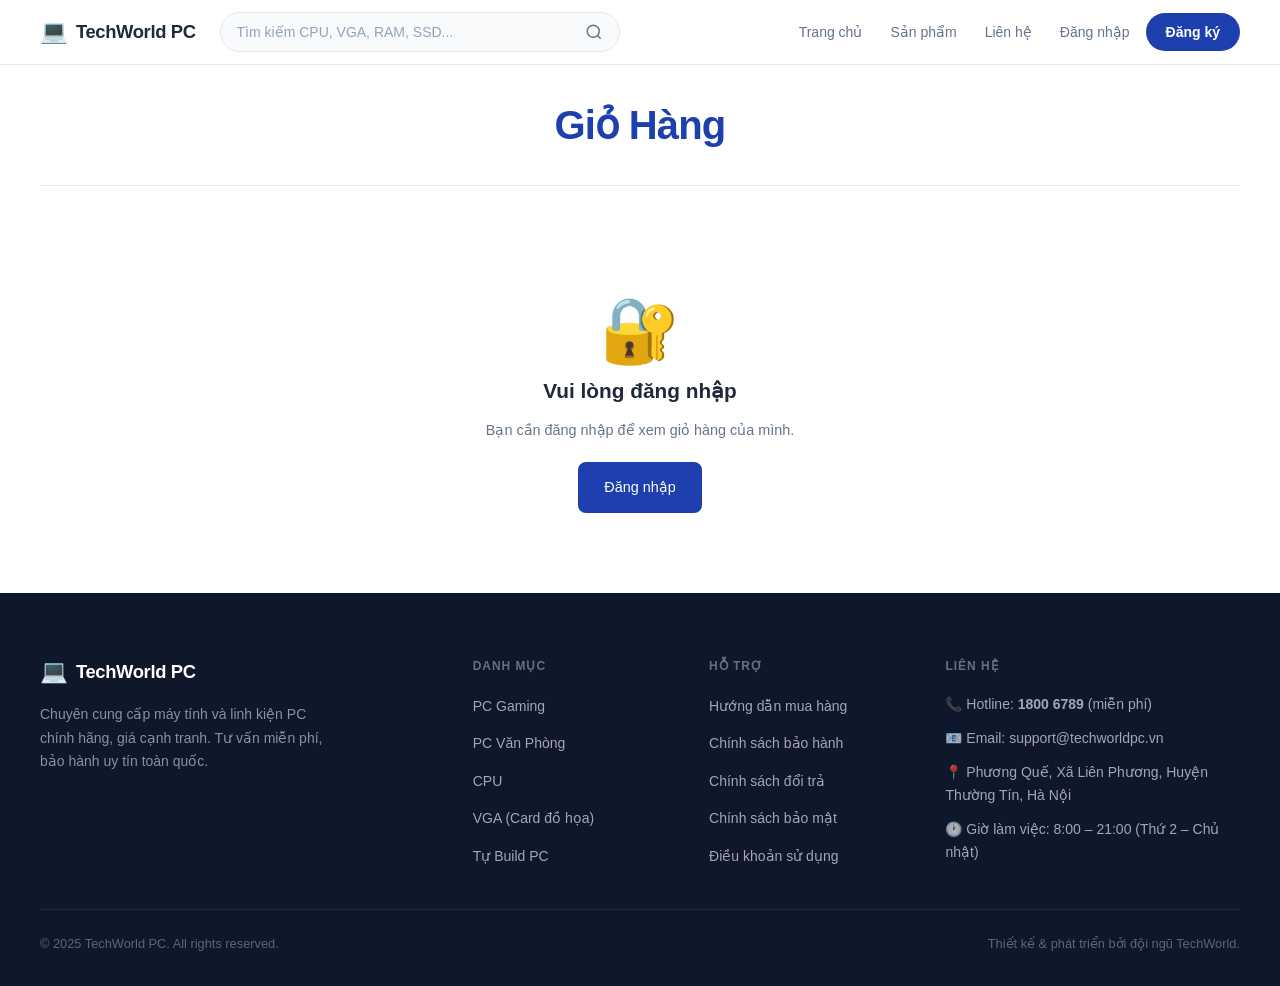
==== cart/index.html @ f657eb6c "Fix link css" ====
<!doctype html>
<html lang="en">
  <head>
    <meta charset="UTF-8" />
    <meta name="viewport" content="width=device-width, initial-scale=1.0" />
    <title>Giỏ hàng - TechWorld PC</title>

    <link rel="preconnect" href="https://fonts.googleapis.com" />
    <link rel="preconnect" href="https://fonts.gstatic.com" crossorigin />
    <link
      href="https://fonts.googleapis.com/css2?family=Be+Vietnam+Pro:wght@300;400;500;600;700;800&display=swap"
      rel="stylesheet"
    />

    <link rel="stylesheet" href="/home/home.css" />
    <link rel="stylesheet" href="/cart/cart.css" />
  </head>
  <body>
    <header id="main-header" role="banner"></header>

    <main id="main-content">
      <div class="container">
        <div class="cart-page-header">
          <h1 class="cart-page-header__title">Giỏ Hàng</h1>
        </div>

        <div id="cart-content"></div>
      </div>
    </main>

    <footer id="main-footer" role="contentinfo"></footer>

    <script src="../js/mock-data.js"></script>
    <script src="../js/common.js"></script>
    <script src="cart.js"></script>
  </body>
</html>
---- home/home.css ----
/* home/home.css

/* =================================================================
   1. RESET & BASE
================================================================= */
* {
    box-sizing: border-box;
    margin: 0;
    padding: 0;
}

html {
    scroll-behavior: smooth;
}

body {
    font-family: -apple-system, BlinkMacSystemFont, 'Segoe UI', Roboto, Oxygen, Ubuntu, Cantarell, sans-serif;
    font-size: 1rem;
    font-weight: 400;
    line-height: 1.6;
    color: #1e293b;
    background-color: #ffffff;
    -webkit-font-smoothing: antialiased;
}

img {
    display: block;
    max-width: 100%;
    height: auto;
}

a {
    color: inherit;
    text-decoration: none;
}

ul, ol {
    list-style: none;
}

button {
    font-family: inherit;
    cursor: pointer;
    border: none;
    background: none;
}

:focus-visible {
    outline: 2px solid #1e40af;
    outline-offset: 3px;
    border-radius: 4px;
}

::selection {
    background-color: #bfdbfe;
    color: #1e293b;
}

/* =================================================================
   2. TIỆN ÍCH CHUNG
================================================================= */
.container {
    width: 100%;
    max-width: 1280px;
    margin-inline: auto;
    padding-inline: clamp(1rem, 4vw, 2.5rem);
}

.section {
    padding-block: 64px;
}

.section--alt {
    background-color: #f8fafc;
}

.section-header {
    margin-bottom: 40px;
}

.section-label {
    display: inline-block;
    font-size: 0.75rem;
    font-weight: 600;
    letter-spacing: 0.1em;
    text-transform: uppercase;
    color: #1e40af;
    margin-bottom: 8px;
}

.section-title {
    font-size: clamp(1.5rem, 3vw, 2rem);
    font-weight: 700;
    line-height: 1.2;
    color: #1e293b;
    margin-bottom: 8px;
}

.section-subtitle {
    font-size: 1rem;
    color: #64748b;
    max-width: 520px;
}

.section-footer {
    margin-top: 40px;
    text-align: center;
}

.empty-msg {
    text-align: center;
    padding: 48px 0;
    color: #64748b;
    font-size: 1rem;
}

/* =================================================================
   3. NÚT BẤM (BUTTONS)
================================================================= */
.btn {
    display: inline-flex;
    align-items: center;
    justify-content: center;
    gap: 8px;
    font-family: 'DM Sans', sans-serif;
    font-size: 0.9rem;
    font-weight: 500;
    white-space: nowrap;
    border-radius: 8px;
    cursor: pointer;
    text-decoration: none;
    transition: background-color 0.3s, color 0.3s, border-color 0.3s,
                box-shadow 0.3s, transform 0.3s;
}

.btn:active {
    transform: translateY(1px);
}

.btn--sm  { padding: 8px 16px;  font-size: 0.8rem; }
.btn--md  { padding: 12px 24px; font-size: 0.9rem; }
.btn--lg  { padding: 12px 32px; font-size: 1rem;   }
.btn--block { width: 100%; }

.btn--icon {
    padding: 8px;
    min-width: 36px;
    min-height: 36px;
    display: inline-flex;
    align-items: center;
    justify-content: center;
    font-size: 1.1rem;
}

.btn--primary,
.btn-primary {
    background-color: #1e40af;
    color: #ffffff;
    border: 2px solid #1e40af;
    border-radius: 8px;
    padding: 12px 24px;
    font-family: 'DM Sans', sans-serif;
    font-size: 0.9rem;
    font-weight: 500;
    display: inline-flex;
    align-items: center;
    justify-content: center;
    cursor: pointer;
    text-decoration: none;
    transition: background-color 0.3s, box-shadow 0.3s, transform 0.3s;
}

.btn--primary:hover,
.btn-primary:hover {
    background-color: #1e3a8a;
    border-color: #1e3a8a;
    box-shadow: 0 4px 14px rgba(30, 64, 175, 0.35);
    transform: translateY(-2px);
}

.btn--outline {
    background-color: transparent;
    color: #1e40af;
    border: 2px solid #1e40af;
}

.btn--outline:hover {
    background-color: #1e40af;
    color: #ffffff;
    box-shadow: 0 4px 14px rgba(30, 64, 175, 0.25);
    transform: translateY(-2px);
}

.btn--ghost {
    background-color: #f8fafc;
    color: #64748b;
    border: 1.5px solid #e2e8f0;
}

.btn--ghost:hover {
    background-color: #eff6ff;
    color: #1e40af;
    border-color: #1e40af;
}

/* =================================================================
   4. HEADER & NAVIGATION
================================================================= */
#main-header {
    position: sticky;
    top: 0;
    z-index: 1000;
    background-color: rgba(255, 255, 255, 0.97);
    backdrop-filter: blur(8px);
    -webkit-backdrop-filter: blur(8px);
    border-bottom: 1px solid #e2e8f0;
}

.header-inner {
    display: flex;
    align-items: center;
    gap: 24px;
    height: 64px;
}

.header-logo {
    display: flex;
    align-items: center;
    gap: 8px;
    text-decoration: none;
    flex-shrink: 0;
}

.logo-icon {
    font-size: 1.4rem;
    line-height: 1;
}

.logo-text {
    font-size: 1.15rem;
    font-weight: 800;
    letter-spacing: -0.02em;
    color: #1e293b;
}

.header-search {
    flex: 1;
    max-width: 400px;
    display: flex;
    align-items: center;
    background-color: #f8fafc;
    border: 1.5px solid #e2e8f0;
    border-radius: 9999px;
    overflow: hidden;
    transition: border-color 0.3s, box-shadow 0.3s;
}

.header-search:focus-within {
    border-color: #1e40af;
    box-shadow: 0 0 0 3px rgba(30, 64, 175, 0.1);
    background-color: #ffffff;
}

.header-search input {
    flex: 1;
    border: none;
    background: transparent;
    padding: 8px 16px;
    font-family: 'DM Sans', sans-serif;
    font-size: 0.875rem;
    color: #1e293b;
    outline: none;
    min-width: 0;
}

.header-search input::placeholder {
    color: #94a3b8;
}

.header-search button {
    padding: 0 16px;
    height: 38px;
    color: #64748b;
    display: flex;
    align-items: center;
    flex-shrink: 0;
    transition: color 0.3s;
}

.header-search button:hover {
    color: #1e40af;
}

.nav-menu {
    display: flex;
    align-items: center;
    gap: 4px;
    margin-left: auto;
}

.nav-link {
    display: inline-flex;
    align-items: center;
    padding: 8px 12px;
    font-size: 0.875rem;
    font-weight: 400;
    color: #64748b;
    border-radius: 8px;
    white-space: nowrap;
    transition: color 0.3s, background-color 0.3s;
}

.nav-link:hover {
    color: #1e293b;
    background-color: #f8fafc;
}

.nav-link--account {
    font-weight: 500;
    color: #1e293b;
}

.nav-link--register {
    background-color: #1e40af;
    color: #ffffff !important;
    font-weight: 600;
    padding: 8px 20px;
    border-radius: 9999px;
}

.nav-link--register:hover {
    background-color: #1e3a8a;
}

.nav-link--cart {
    font-weight: 500;
    color: #1e293b;
    position: relative;
}

.cart-badge {
    display: inline-flex;
    align-items: center;
    justify-content: center;
    min-width: 18px;
    height: 18px;
    padding: 0 4px;
    background-color: #dc2626;
    color: #ffffff;
    font-size: 0.65rem;
    font-weight: 700;
    border-radius: 9999px;
    margin-left: 4px;
}

.cart-badge--hidden {
    display: none;
}

.mobile-menu-toggle {
    display: none;
    padding: 8px;
    font-size: 1.2rem;
    color: #1e293b;
    border-radius: 8px;
    transition: background-color 0.3s;
}

.mobile-menu-toggle:hover {
    background-color: #f8fafc;
}

/* =================================================================
   5. HERO BANNER
================================================================= */
.hero {
    position: relative;
    background-color: #0D0F14;
    background-image: linear-gradient(rgba(30, 64, 175, 0.07) 1px, transparent 1px),
                      linear-gradient(90deg, rgba(30, 64, 175, 0.07) 1px, transparent 1px);
    background-size: 48px 48px;
    padding-block: 80px;
    overflow: hidden;
    border-bottom: 1px solid #1e293b;
}

.hero::before {
    content: '';
    position: absolute;
    bottom: 0;
    left: 50%;
    transform: translateX(-50%);
    width: 80%;
    height: 60%;
    background: radial-gradient(ellipse at bottom, rgba(30, 64, 175, 0.25) 0%, transparent 70%);
    pointer-events: none;
}

.hero-content {
    position: relative;
    z-index: 1;
    max-width: 1280px;
    margin-inline: auto;
    padding-inline: clamp(1rem, 4vw, 2.5rem);
    text-align: center;
}

.hero-eyebrow {
    display: inline-block;
    font-size: 0.78rem;
    font-weight: 600;
    letter-spacing: 0.08em;
    text-transform: uppercase;
    color: #93c5fd;
    background-color: rgba(30, 64, 175, 0.2);
    border: 1px solid rgba(30, 64, 175, 0.4);
    border-radius: 9999px;
    padding: 5px 16px;
    margin-bottom: 24px;
}

.hero-title {
    font-size: clamp(2.2rem, 5.5vw, 3.2rem);
    font-weight: 800;
    line-height: 1.1;
    letter-spacing: -0.03em;
    color: #ffffff;
    margin-bottom: 16px;
}

.hero-title span {
    color: #3b82f6;
}

.hero-subtitle {
    font-size: 1rem;
    color: rgba(241, 245, 249, 0.6);
    max-width: 520px;
    margin-inline: auto;
    margin-bottom: 36px;
}

.hero-actions {
    display: flex;
    gap: 16px;
    justify-content: center;
    flex-wrap: wrap;
    margin-bottom: 48px;
}

.hero-stats {
    display: flex;
    justify-content: center;
    gap: 8px;
    flex-wrap: wrap;
    padding-top: 32px;
    border-top: 1px solid rgba(255, 255, 255, 0.08);
}

.hero-stat {
    display: flex;
    flex-direction: column;
    align-items: center;
    padding: 12px 28px;
}

.hero-stat strong {
    font-size: 1.7rem;
    font-weight: 800;
    color: #ffffff;
    line-height: 1;
}

.hero-stat span {
    font-size: 0.7rem;
    font-weight: 600;
    letter-spacing: 0.08em;
    text-transform: uppercase;
    color: rgba(241, 245, 249, 0.45);
    margin-top: 6px;
}

/* =================================================================
   6. DANH MỤC SẢN PHẨM (Categories)
================================================================= */
.categories-grid {
    display: grid;
    grid-template-columns: repeat(5, 1fr);
    gap: 16px;
}

.category-card {
    display: flex;
    flex-direction: column;
    align-items: center;
    text-align: center;
    padding: 16px 12px;
    background-color: #ffffff;
    border: 1.5px solid #e2e8f0;
    border-radius: 12px;
    text-decoration: none;
    color: #1e293b;
    transition: border-color 0.3s, box-shadow 0.3s, transform 0.3s;
    cursor: pointer;
}

.category-card:hover {
    border-color: #1e40af;
    box-shadow: 0 4px 16px rgba(0, 0, 0, 0.08);
    transform: translateY(-4px);
}

.category-card__icon {
    width: 56px;
    height: 56px;
    border-radius: 10px;
    background-color: #eff6ff;
    overflow: hidden;
    margin-bottom: 10px;
    display: flex;
    align-items: center;
    justify-content: center;
    flex-shrink: 0;
}

.category-card__icon img {
    width: 100%;
    height: 100%;
    object-fit: contain;
    padding: 6px;
}

.category-card__icon span {
    font-size: 1.5rem;
    line-height: 1;
}

.category-card__name {
    font-size: 0.8rem;
    font-weight: 600;
    color: #1e293b;
    margin-bottom: 0;
    line-height: 1.3;
}

.category-card__desc {
    display: none;
}

.category-card__cta {
    display: none;
}

/* =================================================================
   7. SẢN PHẨM NỔI BẬT (Featured Products)
================================================================= */
.products-grid {
    display: grid;
    grid-template-columns: repeat(4, 1fr);
    gap: 20px;
}

.product-card {
    display: flex;
    flex-direction: column;
    background-color: #ffffff;
    border: 1.5px solid #e2e8f0;
    border-radius: 16px;
    overflow: hidden;
    transition: border-color 0.3s, box-shadow 0.3s, transform 0.3s;
    height: 100%;
    min-width: 0;
}

.product-card:hover {
    border-color: #1e40af;
    box-shadow: 0 4px 16px rgba(0, 0, 0, 0.08);
    transform: translateY(-4px);
}

.product-card__img-wrap {
    display: block;
    position: relative;
    aspect-ratio: 4 / 3;
    background-color: #f8fafc;
    overflow: hidden;
}

.product-card__img {
    width: 100%;
    height: 100%;
    object-fit: cover;
    transition: transform 0.4s;
}

.product-card:hover .product-card__img {
    transform: scale(1.05);
}

.product-card__body {
    display: flex;
    flex-direction: column;
    flex: 1;
    padding: 16px;
    gap: 8px;
}

.product-card__name {
    font-size: 0.9rem;
    font-weight: 600;
    color: #1e293b;
    line-height: 1.4;
    display: -webkit-box;
    -webkit-line-clamp: 2;
    -webkit-box-orient: vertical;
    overflow: hidden;
    text-decoration: none;
    transition: color 0.3s;
    min-height: 2.8em;
}

.product-card__name:hover {
    color: #1e40af;
}

.product-card__desc {
    font-size: 0.8rem;
    color: #64748b;
    line-height: 1.5;
    display: -webkit-box;
    -webkit-line-clamp: 2;
    -webkit-box-orient: vertical;
    overflow: hidden;
}

.product-price {
    display: flex;
    align-items: baseline;
    flex-wrap: wrap;
    gap: 8px;
    row-gap: 4px;
}

.product-price__current {
    font-size: 1.05rem;
    font-weight: 700;
    color: #1e40af;
    letter-spacing: -0.01em;
    white-space: nowrap;
}

.product-price__original {
    font-size: 0.75rem;
    color: #94a3b8;
    text-decoration: line-through;
    white-space: nowrap;
}

.product-badge {
    position: absolute;
    top: 12px;
    left: 12px;
    font-size: 0.7rem;
    font-weight: 700;
    letter-spacing: 0.03em;
    padding: 3px 10px;
    border-radius: 9999px;
    z-index: 1;
    white-space: nowrap;
}

.product-badge--sale {
    background-color: #dc2626;
    color: #ffffff;
}

.product-badge--hot {
    background-color: #ea580c;
    color: #ffffff;
}

.product-badge--featured {
    background-color: #1e40af;
    color: #ffffff;
}

.product-stock {
    display: inline-block;
    font-size: 0.7rem;
    font-weight: 500;
    padding: 2px 8px;
    border-radius: 9999px;
    width: fit-content;
    white-space: nowrap;
}

.product-stock--in {
    background-color: #dcfce7;
    color: #16a34a;
}

.product-stock--low {
    background-color: #fef9c3;
    color: #d97706;
}

.product-stock--out {
    background-color: #fee2e2;
    color: #dc2626;
}

.product-card__actions {
    display: flex;
    gap: 8px;
    margin-top: auto;
    padding-top: 12px;
    border-top: 1px solid #e2e8f0;
}

.product-card__actions .btn--primary {
    flex: 1;
}

/* =================================================================
   8. WHY CHOOSE US
================================================================= */
.why-choose-us-grid {
    display: flex;
    flex-wrap: wrap;
    justify-content: center;
    gap: 24px;
    margin-top: 40px;
}

.feature-card {
    flex: 0 1 280px;
    display: flex;
    flex-direction: column;
    align-items: center;
    text-align: center;
    padding: 32px 24px;
    background-color: #ffffff;
    border: 1px solid #e2e8f0;
    border-radius: 16px;
    transition: all 0.3s ease;
}

.feature-card:hover {
    transform: translateY(-8px);
    border-color: #1e40af;
    box-shadow: 0 12px 24px rgba(30, 64, 175, 0.1);
}

.feature-card__icon {
    width: 64px;
    height: 64px;
    background-color: #eff6ff;
    color: #1e40af;
    font-size: 28px;
    display: flex;
    align-items: center;
    justify-content: center;
    border-radius: 12px;
    margin-bottom: 20px;
    transition: all 0.3s ease;
}

.feature-card:hover .feature-card__icon {
    background-color: #1e40af;
    color: #ffffff;
    transform: rotate(-5deg);
}

.feature-card__title {
    font-size: 1.125rem;
    font-weight: 700;
    color: #1e293b;
    margin-bottom: 12px;
}

.feature-card__desc {
    font-size: 0.875rem;
    color: #64748b;
    line-height: 1.6;
}

/* =================================================================
   9. FOOTER
================================================================= */
#main-footer {
    background-color: #0f172a;
    color: #f1f5f9;
}

.footer-inner {
    padding-block: 64px 32px;
}

.footer-grid {
    display: grid;
    grid-template-columns: 2fr 1fr 1fr 1.5fr;
    gap: 40px;
    padding-bottom: 40px;
    border-bottom: 1px solid #1e293b;
}

.footer-logo {
    display: flex;
    align-items: center;
    gap: 8px;
    margin-bottom: 16px;
}

.footer-logo .logo-text {
    color: #ffffff;
}

.footer-col p {
    font-size: 0.875rem;
    color: rgba(241, 245, 249, 0.55);
    line-height: 1.7;
    max-width: 300px;
}

.footer-heading {
    font-size: 0.75rem;
    font-weight: 700;
    letter-spacing: 0.08em;
    text-transform: uppercase;
    color: rgba(241, 245, 249, 0.4);
    margin-bottom: 16px;
}

.footer-links li + li,
.footer-contact li + li {
    margin-top: 12px;
}

.footer-links a {
    font-size: 0.875rem;
    color: rgba(241, 245, 249, 0.65);
    transition: color 0.3s;
}

.footer-links a:hover {
    color: #ffffff;
}

.footer-contact li {
    font-size: 0.875rem;
    color: rgba(241, 245, 249, 0.65);
    line-height: 1.6;
}

.footer-bottom {
    display: flex;
    align-items: center;
    justify-content: space-between;
    flex-wrap: wrap;
    gap: 12px;
    padding-top: 24px;
}

.footer-bottom p {
    font-size: 0.8rem;
    color: rgba(241, 245, 249, 0.35);
}

/* =================================================================
   10. TOAST NOTIFICATION
================================================================= */
.toast {
    background-color: #0f172a;
    color: #f1f5f9;
    padding: 16px 20px;
    border-radius: 12px;
    font-size: 0.875rem;
    box-shadow: 0 8px 32px rgba(0, 0, 0, 0.10);
    border-left: 3px solid #1e40af;
    max-width: 340px;
    line-height: 1.5;
}

/* =================================================================
   11. RESPONSIVE - BREAKPOINT 900px
================================================================= */
@media (max-width: 900px) {
    /* === HEADER: HAMBURGER MENU === */
    .header-inner {
        flex-wrap: wrap;
        height: auto;
        padding-block: 12px;
        gap: 12px;
        position: relative;
    }

    .mobile-menu-toggle {
        display: flex;
        order: 1;
        align-items: center;
        justify-content: center;
        width: 40px;
        height: 40px;
        font-size: 1.4rem;
    }

    .header-logo {
        order: 2;
        flex: 1;
    }

    .header-search {
        order: 4;
        max-width: 100%;
        width: 100%;
        margin-top: 4px;
    }

    /* Ẩn menu mặc định */
    .nav-menu {
        order: 3;
        display: none;
        position: absolute;
        top: 100%;
        left: 0;
        right: 0;
        background-color: #ffffff;
        border-top: 1px solid #e2e8f0;
        border-bottom: 1px solid #e2e8f0;
        padding: 12px 20px;
        flex-direction: column;
        gap: 8px;
        z-index: 1000;
        box-shadow: 0 4px 16px rgba(0, 0, 0, 0.1);
        margin-left: 0;
    }
    
    /* Hiển thị menu khi có class nav-menu--open */
    .nav-menu.nav-menu--open {
        display: flex;
    }
    
    /* Style cho link trong menu mobile */
    .nav-menu .nav-link {
        width: 100%;
        justify-content: flex-start;
        padding: 12px 16px;
        border-radius: 8px;
        white-space: normal;
    }
    
    .nav-menu .nav-link--register {
        width: auto;
        justify-content: center;
        margin-top: 8px;
    }

    /* === CATEGORIES: 5 cột → 4 cột === */
    .categories-grid {
        grid-template-columns: repeat(4, 1fr);
        gap: 14px;
    }

    /* === PRODUCTS: 4 cột → 2 cột (THEO YÊU CẦU) === */
    .products-grid {
        grid-template-columns: repeat(2, 1fr);
        gap: 16px;
    }

    /* === FOOTER: 4 cột → 2 cột === */
    .footer-grid {
        grid-template-columns: repeat(2, 1fr);
        gap: 32px;
    }

    /* Section padding giảm */
    .section {
        padding-block: 48px;
    }
}

/* =================================================================
   12. RESPONSIVE - BREAKPOINT 600px
================================================================= */
@media (max-width: 600px) {
    /* === CATEGORIES: 4 cột → 2 cột === */
    .categories-grid {
        grid-template-columns: repeat(2, 1fr);
        gap: 12px;
    }

    .category-card {
        padding: 12px 8px;
    }

    .category-card__icon {
        width: 48px;
        height: 48px;
    }

    .category-card__name {
        font-size: 0.7rem;
    }

    /* === PRODUCTS: 2 cột → 1 cột (THEO YÊU CẦU) === */
    .products-grid {
        grid-template-columns: 1fr;
        gap: 16px;
        max-width: 400px;
        margin-inline: auto;
    }

    /* Card body padding giảm */
    .product-card__body {
        padding: 14px;
    }

    /* === GIÁ SẢN PHẨM: CHUYỂN THÀNH COLUMN LAYOUT === */
    .product-price {
        display: flex;
        align-items: baseline;
        flex-wrap: nowrap;  
        gap: 8px;
        overflow-x: auto;   
        -webkit-overflow-scrolling: touch;
    }

    .product-price__current {
        font-size: 1.05rem;
        font-weight: 700;
        color: #1e40af;
        letter-spacing: -0.01em;
        white-space: nowrap;
        flex-shrink: 0;     
    }

    .product-price__original {
        font-size: 0.75rem;
        color: #94a3b8;
        text-decoration: line-through;
        white-space: nowrap;
        flex-shrink: 0;    
    }

    /* === BADGE: GIẢM KÍCH THƯỚC PADDING === */
    .product-badge {
        font-size: 0.6rem;
        padding: 2px 8px;
        top: 8px;
        left: 8px;
    }

    /* === NÚT ACTION: COLUMN LAYOUT, NÚT ICON FULL WIDTH === */
    .product-card__actions {
        flex-direction: column;
        gap: 10px;
    }

    .product-card__actions .btn--primary {
        width: 100%;
    }
    
    .product-card__actions .btn--icon {
        width: 100%;
        padding: 10px;
        min-height: 44px;
    }

    /* Stock indicator */
    .product-stock {
        font-size: 0.65rem;
        padding: 2px 8px;
    }

    /* === HERO: giảm padding === */
    .hero {
        padding-block: 48px;
    }

    .hero-actions {
        flex-direction: column;
        align-items: center;
    }

    .hero-stats {
        gap: 0;
    }

    .hero-stat {
        padding: 8px 16px;
    }

    .hero-stat strong {
        font-size: 1.3rem;
    }

    /* === WHY CHOOSE US === */
    .why-choose-us-grid {
        gap: 16px;
    }

    .feature-card {
        padding: 24px 16px;
    }

    /* === FOOTER: 2 cột → 1 cột === */
    .footer-grid {
        grid-template-columns: 1fr;
        gap: 28px;
        text-align: center;
    }

    .footer-logo {
        justify-content: center;
    }

    .footer-col p {
        margin-inline: auto;
    }

    .footer-bottom {
        flex-direction: column;
        text-align: center;
    }
}

/* =================================================================
   13. HỖ TRỢ THÊM CHO MÀN HÌNH RẤT NHỎ (dưới 400px)
================================================================= */
@media (max-width: 400px) {
    .categories-grid {
        gap: 10px;
    }

    .category-card__icon {
        width: 42px;
        height: 42px;
    }

    .product-card__body {
        padding: 12px;
    }

    .product-price__current {
        font-size: 0.95rem;
    }
}
---- cart/cart.css ----
/* cart/cart.css  */

/* =================================================================
   1. TIÊU ĐỀ TRANG
================================================================= */
.cart-page-header {
    padding: 28px 0 24px;
    border-bottom: 1px solid #e2e8f0;
    margin-bottom: 32px;
}

.cart-page-header__title {
    font-size: 2.5rem;
    font-weight: 700;
    color: #1e40af;
    letter-spacing: -0.02em;
    margin-bottom: 4px;
    text-align: center;
}

.cart-page-header__sub {
    font-size: 0.875rem;
    color: #64748b;
}

/* =================================================================
   2. LAYOUT 2 COT
================================================================= */
.cart-layout {
    display: grid;
    grid-template-columns: 1fr 340px;
    gap: 32px;
    align-items: start;
    padding-bottom: 64px;
}

/* =================================================================
   3. Danh sach san pham
================================================================= */
.cart-items {
    display: flex;
    flex-direction: column;
    gap: 0;
}

/* Header hang tieu de */
.cart-items__header {
    display: grid;
    grid-template-columns: 2fr 1fr 1fr 1fr 40px;
    gap: 12px;
    padding: 10px 16px;
    background-color: #f8fafc;
    border: 1.5px solid #e2e8f0;
    border-radius: 10px 10px 0 0;
    font-size: 0.78rem;
    font-weight: 700;
    color: #64748b;
    text-transform: uppercase;
    letter-spacing: 0.05em;
}

.cart-items__col--price,
.cart-items__col--qty,
.cart-items__col--total {
    text-align: center;
}

/* Moi dong san oham */
.cart-item {
    display: grid;
    grid-template-columns: 2fr 1fr 1fr 1fr 40px;
    gap: 12px;
    align-items: center;
    padding: 16px;
    background-color: #ffffff;
    border: 1.5px solid #e2e8f0;
    border-top: none;
    transition: background-color 0.2s;
}

.cart-item:last-child {
    border-radius: 0 0 10px 10px;
}

.cart-item:hover {
    background-color: #fafafa;
}

/* Anh + ten san pham */
.cart-item__product {
    display: flex;
    align-items: center;
    gap: 12px;
    min-width: 0;
}

.cart-item__img-link {
    flex-shrink: 0;
}

.cart-item__img {
    width: 64px;
    height: 64px;
    object-fit: contain;
    border: 1px solid #e2e8f0;
    border-radius: 8px;
    background-color: #f8fafc;
    padding: 4px;
}

.cart-item__name {
    font-size: 0.875rem;
    font-weight: 600;
    color: #1e293b;
    text-decoration: none;
    line-height: 1.4;
    display: -webkit-box;
    -webkit-line-clamp: 2;
    -webkit-box-orient: vertical;
    overflow: hidden;
    transition: color 0.2s;
}

.cart-item__name:hover {
    color: #1e40af;
}

/* Don gia */
.cart-item__price {
    font-size: 0.875rem;
    color: #475569;
    text-align: center;
}

/* Thanh tien */
.cart-item__total {
    text-align: center;
    font-size: 0.9rem;
    color: #1e40af;
}

/* Nut xoa */
.cart-item__remove {
    display: flex;
    justify-content: center;
}

.cart-item__remove-btn {
    background: none;
    border: none;
    cursor: pointer;
    font-size: 1rem;
    padding: 4px;
    border-radius: 6px;
    transition: background-color 0.2s, transform 0.2s;
    line-height: 1;
}

.cart-item__remove-btn:hover {
    background-color: #fee2e2;
    transform: scale(1.15);
}

/* Link quay lai trang san pham */
.cart-back-link {
    display: inline-flex;
    align-items: center;
    gap: 6px;
    font-size: 0.875rem;
    color: #1e40af;
    text-decoration: none;
    font-weight: 500;
    margin-top: 20px;
    transition: gap 0.2s;
}

.cart-back-link:hover {
    gap: 10px;
    text-decoration: underline;
}

/* =================================================================
   4. Dieu chinh so luong
================================================================= */
.cart-item__qty {
    display: flex;
    justify-content: center;
}

.qty-control {
    display: flex;
    align-items: center;
    border: 1.5px solid #e2e8f0;
    border-radius: 8px;
    overflow: hidden;
}

.qty-control__btn {
    width: 30px;
    height: 32px;
    background-color: #f8fafc;
    color: #1e293b;
    font-size: 1rem;
    font-weight: 600;
    border: none;
    cursor: pointer;
    display: flex;
    align-items: center;
    justify-content: center;
    flex-shrink: 0;
    transition: background-color 0.2s, color 0.2s;
}

.qty-control__btn:hover {
    background-color: #1e40af;
    color: #ffffff;
}

.qty-control__input {
    width: 40px;
    height: 32px;
    border: none;
    border-left: 1.5px solid #e2e8f0;
    border-right: 1.5px solid #e2e8f0;
    text-align: center;
    font-family: inherit;
    font-size: 0.875rem;
    font-weight: 600;
    color: #1e293b;
    background-color: #ffffff;
    outline: none;
    -moz-appearance: textfield;
}

.qty-control__input::-webkit-outer-spin-button,
.qty-control__input::-webkit-inner-spin-button {
    -webkit-appearance: none;
}

/* =================================================================
   5. Tom tat don hang
================================================================= */
.cart-summary {
    background-color: #ffffff;
    border: 1.5px solid #e2e8f0;
    border-radius: 12px;
    padding: 24px;
    position: sticky;
    top: 80px;
    display: flex;
    flex-direction: column;
    gap: 14px;
}

.cart-summary__title {
    font-size: 1rem;
    font-weight: 700;
    color: #1e293b;
    margin-bottom: 4px;
}

.cart-summary__row {
    display: flex;
    justify-content: space-between;
    align-items: center;
    font-size: 0.875rem;
    color: #475569;
}

.cart-summary__row--total {
    font-size: 1rem;
    color: #1e293b;
}

.cart-summary__total-price {
    font-size: 1.3rem;
    font-weight: 800;
    color: #1e40af;
}

.cart-summary__divider {
    height: 1px;
    background-color: #e2e8f0;
    margin: 2px 0;
}

.free-ship {
    color: #16a34a;
    font-weight: 600;
}

/* Banner mien phi ship */
.free-ship-banner {
    display: flex;
    align-items: center;
    gap: 10px;
    background-color: #f0fdf4;
    border: 1px solid #bbf7d0;
    border-radius: 8px;
    padding: 10px 12px;
    font-size: 0.8rem;
    color: #374151;
    line-height: 1.5;
}

.free-ship-banner--ok {
    background-color: #f0fdf4;
    border-color: #86efac;
}

.free-ship-banner__icon {
    font-size: 1.1rem;
    flex-shrink: 0;
}

/* Nut thanh toan*/
.cart-checkout-btn {
    height: 46px;
    font-size: 0.95rem;
    font-weight: 700;
    letter-spacing: 0.01em;
    margin-top: 4px;
    transition: background-color 0.3s, box-shadow 0.3s, transform 0.2s;
}

.cart-checkout-btn:hover {
    box-shadow: 0 4px 14px rgba(30, 64, 175, 0.35);
    transform: translateY(-1px);
}

/* =================================================================
   6. EMPTY STATE & LOGIN REQUIRED
================================================================= */
.cart-empty {
    display: flex;
    flex-direction: column;
    align-items: center;
    justify-content: center;
    text-align: center;
    padding: 80px 24px;
    gap: 12px;
}

.cart-empty__icon {
    font-size: 4rem;
    line-height: 1;
}

.cart-empty__title {
    font-size: 1.3rem;
    font-weight: 700;
    color: #1e293b;
}

.cart-empty__sub {
    font-size: 0.9rem;
    color: #64748b;
    margin-bottom: 8px;
    max-width: 360px;
}

/* =================================================================
   7. RESPONSIVE
================================================================= */
@media (max-width: 1024px) {
    .cart-layout {
        grid-template-columns: 1fr 280px;
        gap: 24px;
    }
}

@media (max-width: 900px) {
    /* 1 cot tren mobile */
    .cart-layout {
        grid-template-columns: 1fr;
    }

    .cart-summary {
        position: static;
    }

    /* Header bang an tren mobile */
    .cart-items__header {
        display: none;
    }

    /* Moi dong dung 1 cot */
    .cart-item {
        grid-template-columns: 1fr;
        gap: 10px;
        padding: 16px;
        border-radius: 10px;
        border: 1.5px solid #e2e8f0;
        margin-bottom: 12px;
    }

    .cart-item:last-child {
        border-radius: 10px;
    }

    .cart-item__price::before    { content: attr(data-label) ': '; font-weight: 600; color: #374151; }
    .cart-item__total::before    { content: attr(data-label) ': '; font-weight: 600; color: #374151; }
    .cart-item__price,
    .cart-item__total { text-align: left; }

    .cart-item__qty {
        justify-content: flex-start;
    }

    .cart-item__remove {
        justify-content: flex-start;
    }
}
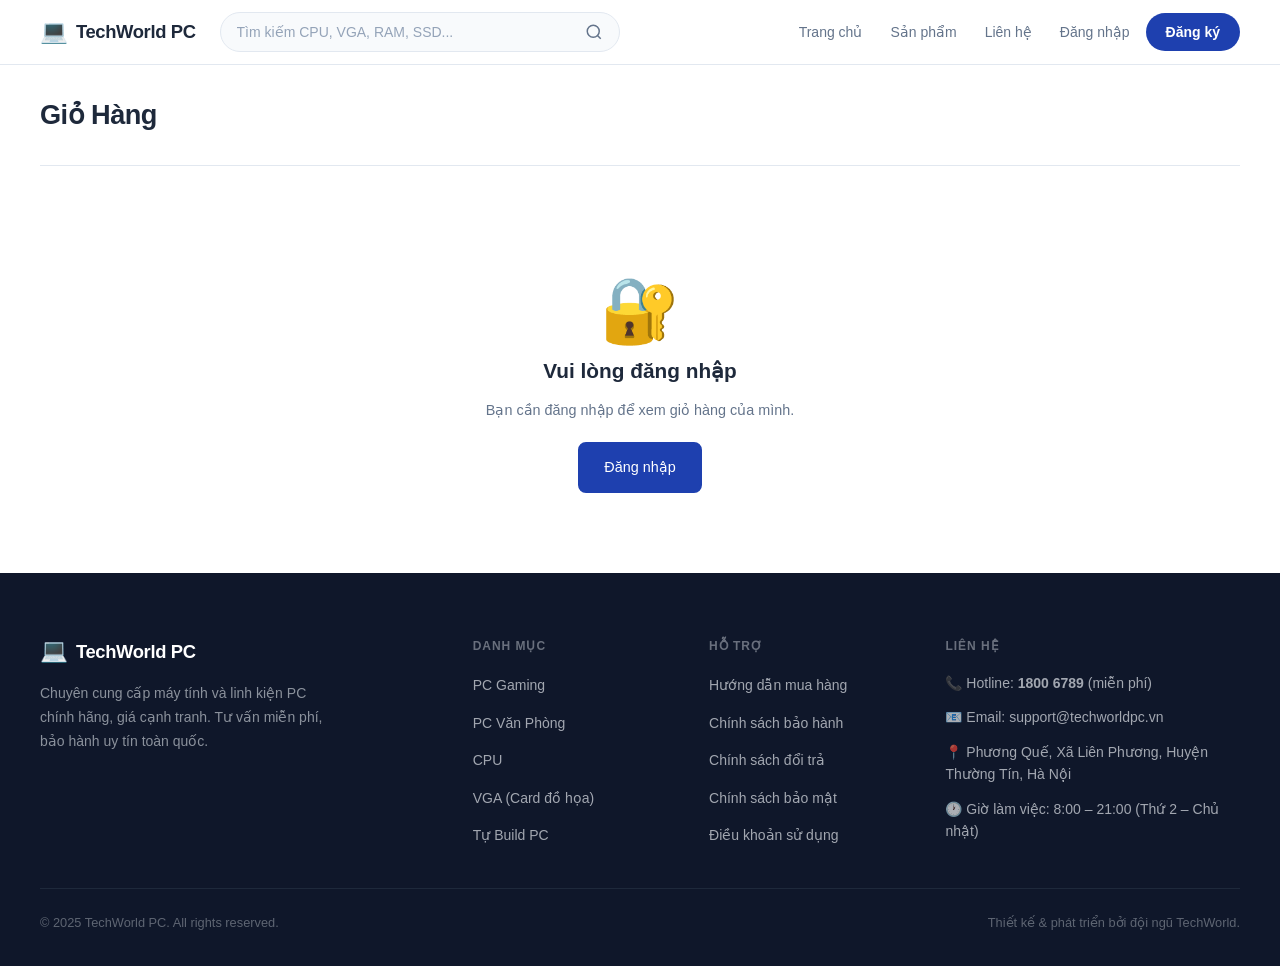
==== commit 0dfab5a4: "Merge pull request #26 from qaletdiv/feature/contact Feature/contact" ====
--- a/cart/index.html
+++ b/cart/index.html
@@ -7,10 +7,10 @@
 
     <link rel="preconnect" href="https://fonts.googleapis.com" />
     <link rel="preconnect" href="https://fonts.gstatic.com" crossorigin />
-    <link
-      href="https://fonts.googleapis.com/css2?family=Be+Vietnam+Pro:wght@300;400;500;600;700;800&display=swap"
-      rel="stylesheet"
-    />
+    <link href="https://fonts.googleapis.com/css2?family=Be+Vietnam+Pro:wght@300;400;500;600;700;800&display=swap" rel="stylesheet"/>
+
+    <link rel="icon" href="/images/apple-touch-icon.png" type="image/x-icon">
+    <link rel="shortcut icon" href="/images/apple-touch-icon.png" type="image/x-icon">
 
     <link rel="stylesheet" href="/home/home.css" />
     <link rel="stylesheet" href="/cart/cart.css" />
@@ -30,8 +30,8 @@
 
     <footer id="main-footer" role="contentinfo"></footer>
 
-    <script src="../js/mock-data.js"></script>
-    <script src="../js/common.js"></script>
-    <script src="cart.js"></script>
+    <script src="/js/mock-data.js"></script>
+    <script src="/js/common.js"></script>
+    <script src="/cart/cart.js"></script>
   </body>
 </html>
--- a/cart/cart.css
+++ b/cart/cart.css
@@ -1,4 +1,4 @@
-/* cart/cart.css  */
+/* cart/cart.css ― Kế thừa home.css */
 
 /* =================================================================
    1. TIÊU ĐỀ TRANG
@@ -8,23 +8,20 @@
     border-bottom: 1px solid #e2e8f0;
     margin-bottom: 32px;
 }
-
 .cart-page-header__title {
-    font-size: 2.5rem;
+    font-size: 1.7rem;
     font-weight: 700;
-    color: #1e40af;
+    color: #1e293b;
     letter-spacing: -0.02em;
     margin-bottom: 4px;
-    text-align: center;
-}
-
+}
 .cart-page-header__sub {
     font-size: 0.875rem;
     color: #64748b;
 }
 
 /* =================================================================
-   2. LAYOUT 2 COT
+   2. LAYOUT 2 CỘT
 ================================================================= */
 .cart-layout {
     display: grid;
@@ -35,19 +32,70 @@
 }
 
 /* =================================================================
-   3. Danh sach san pham
+   3. CHECKBOX TÙY CHỈNH
+================================================================= */
+.cart-checkbox {
+    display: inline-flex;
+    align-items: center;
+    cursor: pointer;
+    line-height: 1;
+}
+
+/* Ẩn checkbox gốc của trình duyệt */
+.cart-checkbox input[type="checkbox"] {
+    display: none;
+}
+
+/* Hộp checkbox tùy chỉnh */
+.cart-checkbox__box {
+    width: 18px;
+    height: 18px;
+    border: 1.5px solid #cbd5e1;
+    border-radius: 4px;
+    background-color: #ffffff;
+    display: flex;
+    align-items: center;
+    justify-content: center;
+    flex-shrink: 0;
+    transition: background-color 0.2s, border-color 0.2s;
+}
+
+/* Khi được tích → nền xanh */
+.cart-checkbox input:checked + .cart-checkbox__box {
+    background-color: #1e40af;
+    border-color: #1e40af;
+}
+
+/* Dấu tích bên trong */
+.cart-checkbox input:checked + .cart-checkbox__box::after {
+    content: '';
+    display: block;
+    width: 10px;
+    height: 5px;
+    border-left: 2px solid #ffffff;
+    border-bottom: 2px solid #ffffff;
+    transform: rotate(-45deg) translateY(-1px);
+}
+
+/* Hover */
+.cart-checkbox:hover .cart-checkbox__box {
+    border-color: #1e40af;
+}
+
+/* =================================================================
+   4. DANH SÁCH SẢN PHẨM
 ================================================================= */
 .cart-items {
     display: flex;
     flex-direction: column;
-    gap: 0;
-}
-
-/* Header hang tieu de */
+}
+
+/* Header hàng tiêu đề — thêm cột checkbox */
 .cart-items__header {
     display: grid;
-    grid-template-columns: 2fr 1fr 1fr 1fr 40px;
+    grid-template-columns: 36px 2fr 1fr 1fr 1fr 40px;
     gap: 12px;
+    align-items: center;
     padding: 10px 16px;
     background-color: #f8fafc;
     border: 1.5px solid #e2e8f0;
@@ -65,10 +113,10 @@
     text-align: center;
 }
 
-/* Moi dong san oham */
+/* Mỗi dòng sản phẩm — thêm cột checkbox */
 .cart-item {
     display: grid;
-    grid-template-columns: 2fr 1fr 1fr 1fr 40px;
+    grid-template-columns: 36px 2fr 1fr 1fr 1fr 40px;
     gap: 12px;
     align-items: center;
     padding: 16px;
@@ -86,7 +134,19 @@
     background-color: #fafafa;
 }
 
-/* Anh + ten san pham */
+/* Highlight dòng đang được tích */
+.cart-item:has(.item-checkbox:checked) {
+    background-color: #f0f7ff;
+}
+
+/* Cột checkbox trong dòng sản phẩm */
+.cart-item__check {
+    display: flex;
+    align-items: center;
+    justify-content: center;
+}
+
+/* Ảnh + tên sản phẩm */
 .cart-item__product {
     display: flex;
     align-items: center;
@@ -94,9 +154,7 @@
     min-width: 0;
 }
 
-.cart-item__img-link {
-    flex-shrink: 0;
-}
+.cart-item__img-link { flex-shrink: 0; }
 
 .cart-item__img {
     width: 64px;
@@ -120,31 +178,27 @@
     overflow: hidden;
     transition: color 0.2s;
 }
-
-.cart-item__name:hover {
-    color: #1e40af;
-}
-
-/* Don gia */
+.cart-item__name:hover { color: #1e40af; }
+
+/* Đơn giá */
 .cart-item__price {
     font-size: 0.875rem;
     color: #475569;
     text-align: center;
 }
 
-/* Thanh tien */
+/* Thành tiền */
 .cart-item__total {
     text-align: center;
     font-size: 0.9rem;
     color: #1e40af;
 }
 
-/* Nut xoa */
+/* Nút xóa */
 .cart-item__remove {
     display: flex;
     justify-content: center;
 }
-
 .cart-item__remove-btn {
     background: none;
     border: none;
@@ -155,13 +209,12 @@
     transition: background-color 0.2s, transform 0.2s;
     line-height: 1;
 }
-
 .cart-item__remove-btn:hover {
     background-color: #fee2e2;
     transform: scale(1.15);
 }
 
-/* Link quay lai trang san pham */
+/* Link quay lại */
 .cart-back-link {
     display: inline-flex;
     align-items: center;
@@ -173,19 +226,12 @@
     margin-top: 20px;
     transition: gap 0.2s;
 }
-
-.cart-back-link:hover {
-    gap: 10px;
-    text-decoration: underline;
-}
-
-/* =================================================================
-   4. Dieu chinh so luong
-================================================================= */
-.cart-item__qty {
-    display: flex;
-    justify-content: center;
-}
+.cart-back-link:hover { gap: 10px; text-decoration: underline; }
+
+/* =================================================================
+   5. ĐIỀU KHIỂN SỐ LƯỢNG
+================================================================= */
+.cart-item__qty { display: flex; justify-content: center; }
 
 .qty-control {
     display: flex;
@@ -194,7 +240,6 @@
     border-radius: 8px;
     overflow: hidden;
 }
-
 .qty-control__btn {
     width: 30px;
     height: 32px;
@@ -210,11 +255,7 @@
     flex-shrink: 0;
     transition: background-color 0.2s, color 0.2s;
 }
-
-.qty-control__btn:hover {
-    background-color: #1e40af;
-    color: #ffffff;
-}
+.qty-control__btn:hover { background-color: #1e40af; color: #ffffff; }
 
 .qty-control__input {
     width: 40px;
@@ -231,14 +272,11 @@
     outline: none;
     -moz-appearance: textfield;
 }
-
 .qty-control__input::-webkit-outer-spin-button,
-.qty-control__input::-webkit-inner-spin-button {
-    -webkit-appearance: none;
-}
-
-/* =================================================================
-   5. Tom tat don hang
+.qty-control__input::-webkit-inner-spin-button { -webkit-appearance: none; }
+
+/* =================================================================
+   6. TÓM TẮT ĐƠN HÀNG
 ================================================================= */
 .cart-summary {
     background-color: #ffffff;
@@ -251,14 +289,11 @@
     flex-direction: column;
     gap: 14px;
 }
-
 .cart-summary__title {
     font-size: 1rem;
     font-weight: 700;
     color: #1e293b;
-    margin-bottom: 4px;
-}
-
+}
 .cart-summary__row {
     display: flex;
     justify-content: space-between;
@@ -266,70 +301,75 @@
     font-size: 0.875rem;
     color: #475569;
 }
-
 .cart-summary__row--total {
     font-size: 1rem;
     color: #1e293b;
 }
-
 .cart-summary__total-price {
     font-size: 1.3rem;
     font-weight: 800;
     color: #1e40af;
 }
-
 .cart-summary__divider {
     height: 1px;
     background-color: #e2e8f0;
-    margin: 2px 0;
-}
-
-.free-ship {
-    color: #16a34a;
-    font-weight: 600;
-}
-
-/* Banner mien phi ship */
+}
+.cart-summary__hint {
+    font-size: 0.78rem;
+    color: #94a3b8;
+    text-align: center;
+    margin: 0;
+}
+.free-ship { color: #16a34a; font-weight: 600; }
+
+/* Banner miễn phí ship */
 .free-ship-banner {
     display: flex;
     align-items: center;
     gap: 10px;
-    background-color: #f0fdf4;
-    border: 1px solid #bbf7d0;
+    background-color: #f8fafc;
+    border: 1px solid #e2e8f0;
     border-radius: 8px;
     padding: 10px 12px;
     font-size: 0.8rem;
     color: #374151;
     line-height: 1.5;
-}
-
+    transition: background-color 0.3s, border-color 0.3s;
+}
 .free-ship-banner--ok {
     background-color: #f0fdf4;
     border-color: #86efac;
 }
-
-.free-ship-banner__icon {
-    font-size: 1.1rem;
-    flex-shrink: 0;
-}
-
-/* Nut thanh toan*/
+.free-ship-banner__icon { font-size: 1.1rem; flex-shrink: 0; }
+
+/* Nút thanh toán */
 .cart-checkout-btn {
     height: 46px;
     font-size: 0.95rem;
     font-weight: 700;
-    letter-spacing: 0.01em;
-    margin-top: 4px;
     transition: background-color 0.3s, box-shadow 0.3s, transform 0.2s;
 }
-
 .cart-checkout-btn:hover {
     box-shadow: 0 4px 14px rgba(30, 64, 175, 0.35);
     transform: translateY(-1px);
 }
 
-/* =================================================================
-   6. EMPTY STATE & LOGIN REQUIRED
+/* Nút xóa hàng loạt */
+.cart-delete-btn {
+    height: 40px;
+    font-size: 0.875rem;
+    color: #dc2626;
+    border-color: #fecaca;
+    background-color: #fff5f5;
+}
+.cart-delete-btn:hover {
+    background-color: #fee2e2;
+    border-color: #dc2626;
+    color: #dc2626;
+}
+
+/* =================================================================
+   7. EMPTY STATE & LOGIN REQUIRED
 ================================================================= */
 .cart-empty {
     display: flex;
@@ -340,18 +380,8 @@
     padding: 80px 24px;
     gap: 12px;
 }
-
-.cart-empty__icon {
-    font-size: 4rem;
-    line-height: 1;
-}
-
-.cart-empty__title {
-    font-size: 1.3rem;
-    font-weight: 700;
-    color: #1e293b;
-}
-
+.cart-empty__icon { font-size: 4rem; line-height: 1; }
+.cart-empty__title { font-size: 1.3rem; font-weight: 700; color: #1e293b; }
 .cart-empty__sub {
     font-size: 0.9rem;
     color: #64748b;
@@ -360,54 +390,42 @@
 }
 
 /* =================================================================
-   7. RESPONSIVE
+   8. RESPONSIVE
 ================================================================= */
 @media (max-width: 1024px) {
-    .cart-layout {
-        grid-template-columns: 1fr 280px;
-        gap: 24px;
-    }
+    .cart-layout { grid-template-columns: 1fr 280px; gap: 24px; }
 }
 
 @media (max-width: 900px) {
-    /* 1 cot tren mobile */
-    .cart-layout {
-        grid-template-columns: 1fr;
-    }
-
-    .cart-summary {
-        position: static;
-    }
-
-    /* Header bang an tren mobile */
-    .cart-items__header {
-        display: none;
-    }
-
-    /* Moi dong dung 1 cot */
+    .cart-layout { grid-template-columns: 1fr; }
+    .cart-summary { position: static; }
+
+    /* Ẩn header bảng, chuyển từng dòng về dạng card */
+    .cart-items__header { display: none; }
+
     .cart-item {
-        grid-template-columns: 1fr;
+        grid-template-columns: 36px 1fr;
+        grid-template-rows: auto auto auto;
         gap: 10px;
         padding: 16px;
         border-radius: 10px;
-        border: 1.5px solid #e2e8f0;
+        border: 1.5px solid #e2e8f0 !important;
         margin-bottom: 12px;
+        border-top: 1.5px solid #e2e8f0 !important;
     }
 
-    .cart-item:last-child {
-        border-radius: 10px;
-    }
-
-    .cart-item__price::before    { content: attr(data-label) ': '; font-weight: 600; color: #374151; }
-    .cart-item__total::before    { content: attr(data-label) ': '; font-weight: 600; color: #374151; }
+    /* Checkbox chiếm cột trái, sản phẩm chiếm cột phải */
+    .cart-item__check   { grid-column: 1; grid-row: 1 / 3; align-self: center; }
+    .cart-item__product { grid-column: 2; grid-row: 1; }
+
+    /* Giá, số lượng, thành tiền xếp ngang hàng 2 */
     .cart-item__price,
-    .cart-item__total { text-align: left; }
-
-    .cart-item__qty {
-        justify-content: flex-start;
-    }
-
-    .cart-item__remove {
-        justify-content: flex-start;
-    }
-}+    .cart-item__qty,
+    .cart-item__total { grid-column: 2; text-align: left; }
+
+    .cart-item__price::before  { content: 'Đơn giá: '; font-weight: 600; color: #374151; }
+    .cart-item__total::before  { content: 'Thành tiền: '; font-weight: 600; color: #374151; }
+
+    .cart-item__remove { grid-column: 2; justify-content: flex-start; }
+}
+
